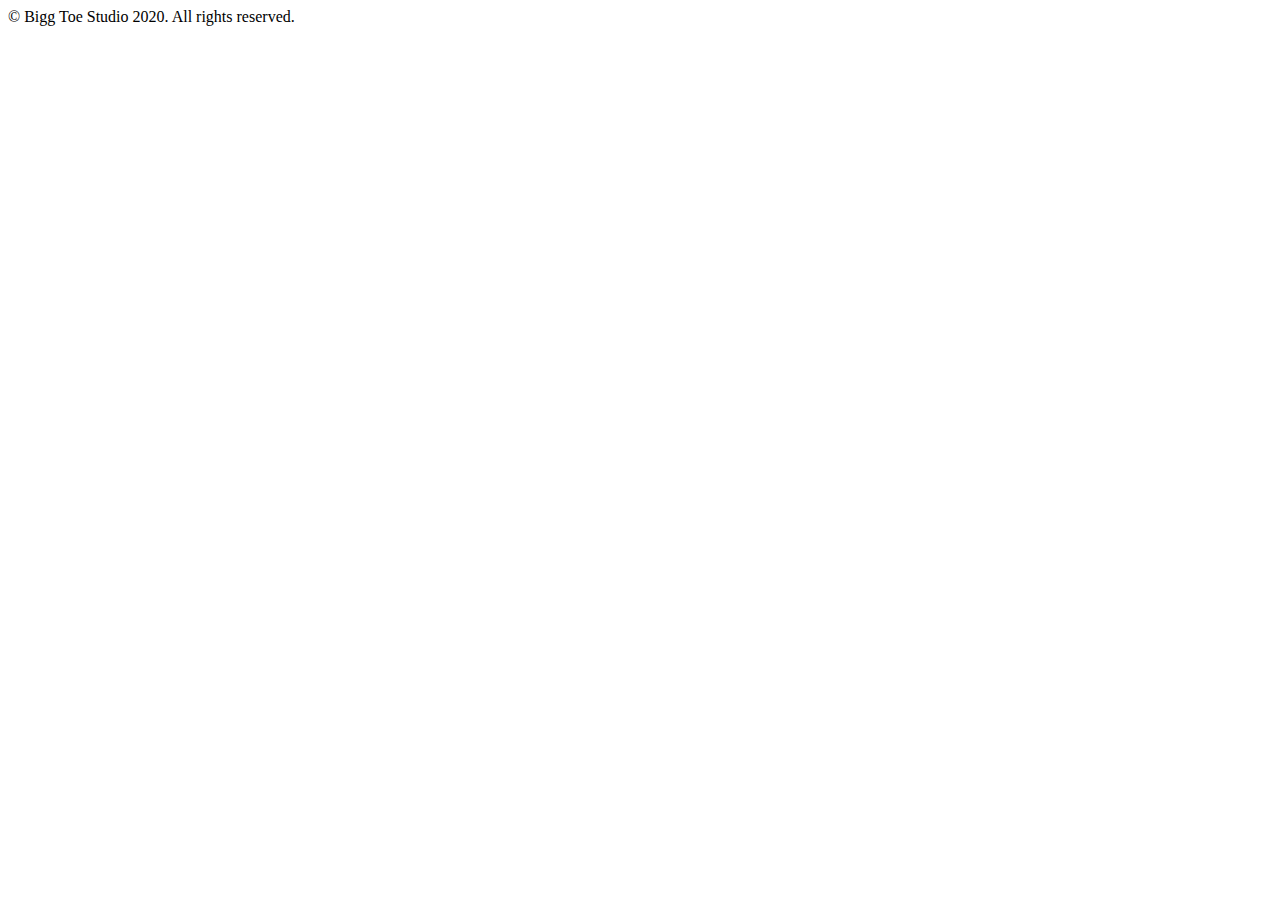
==== index.html @ 6faebaa0 "" ====
<!DOCTYPE html>
<html lang="en">
<head>
    <meta http-equiv="content-type" content="text/html; charset=UTF-8">

    <meta name="autor" content="Bigg Toe Studio">

    <meta name="viewport" content="width=device-width, initial-scale=1.0">

    <meta name="cache-control" content="max-age=2" />
    <meta name="cache-control" content="cache" />
    <meta name="Pragma" content="cache">

    <meta name="description" content="Illustrators & Animators with over 5 years of experience. Sharing stories and illustrating ideas.">

  	<meta name="keywords" content="illustration, Jonathan Doré, Gisela Rosario, natoutete, chela.illustrates, designer, graphics, motion graphics, animation, freelancer, animator, illustrator, freelancer, creative thinking, studio,">

    <meta name="robot" content="index, follow">

    <meta property="og:description" content="Illustrators & Animators - Sharing stories and illustrating ideas.">

  	<link href="./styles/index_style.css" rel="stylesheet" type="text/css">

    <title>Bigg Toe Studio</title>
</head>
<body>
  <header class="site_header">
        
  </header>

<div class="wrapper">

<main>
  
  <div id="gallery">

  <div id="thumbnails">
    <div class="responsive">
      <div class="thumb">

      </div>
    </div>



  </div>
  </div>
<!--Footer Of The Website-->
<footer>
  <div class="footer">
<!--
		<div id="social_links">
      <a href="https://twitter.com/natoutete" target="_blank"><img src="./gallery/icons/wt/tw.svg" alt="Twitter Link, Icon" style="width: 30px"></a>
			<a href="https://youtube.com/nuxttuxent" target="_blank"><img src="./gallery/icons/wt/yt.svg" alt="YouTube Link, Icon" style="width: 30px" style="color: #fff"></a>
			<a href="https://instagram.com/natoutete" target="_blank"><img src="./gallery/icons/wt/insta.svg" alt="Instagram Link, Icon" style="width: 30px"></a>
      <a href="https://dribbble.com/jonathandore" target="_blank"><img src="./gallery/icons/wt/dribbble.svg" alt="Dribbble Link, Icon" style="width: 30px"></a>
		</div>
-->
		<div class="foot">
		&#169; Bigg Toe Studio 2020. All rights reserved.
		</div>

	</div>
</footer>
</main>
</div>
</body>
</html>
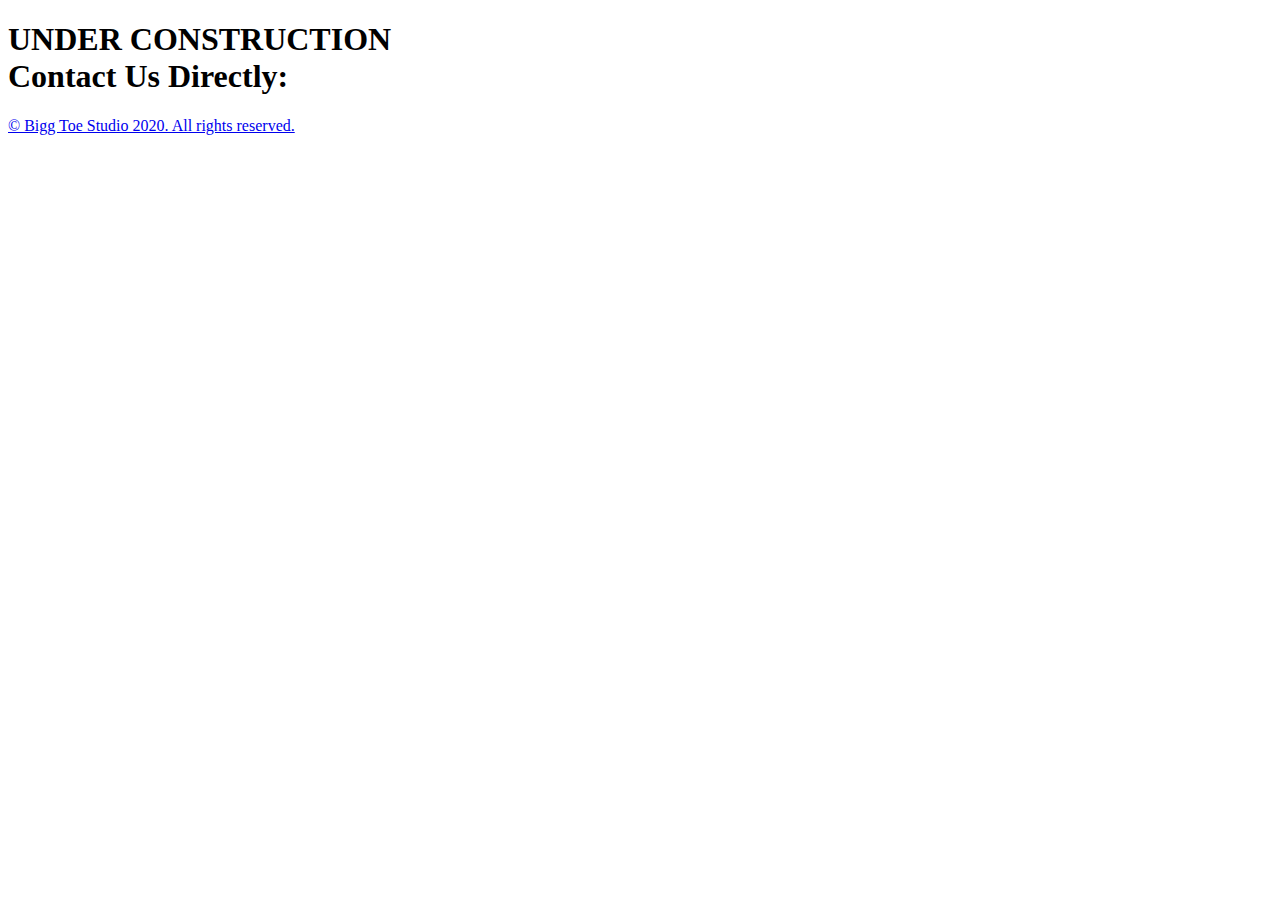
==== commit eb510cf1: "" ====
--- a/index.html
+++ b/index.html
@@ -38,7 +38,7 @@
   <div id="thumbnails">
     <div class="responsive">
       <div class="thumb">
-
+        <h1>UNDER CONSTRUCTION<br>Contact Us Directly:<br><a href="mailto biggtoestudio@gmail.com"</h1>
       </div>
     </div>
 
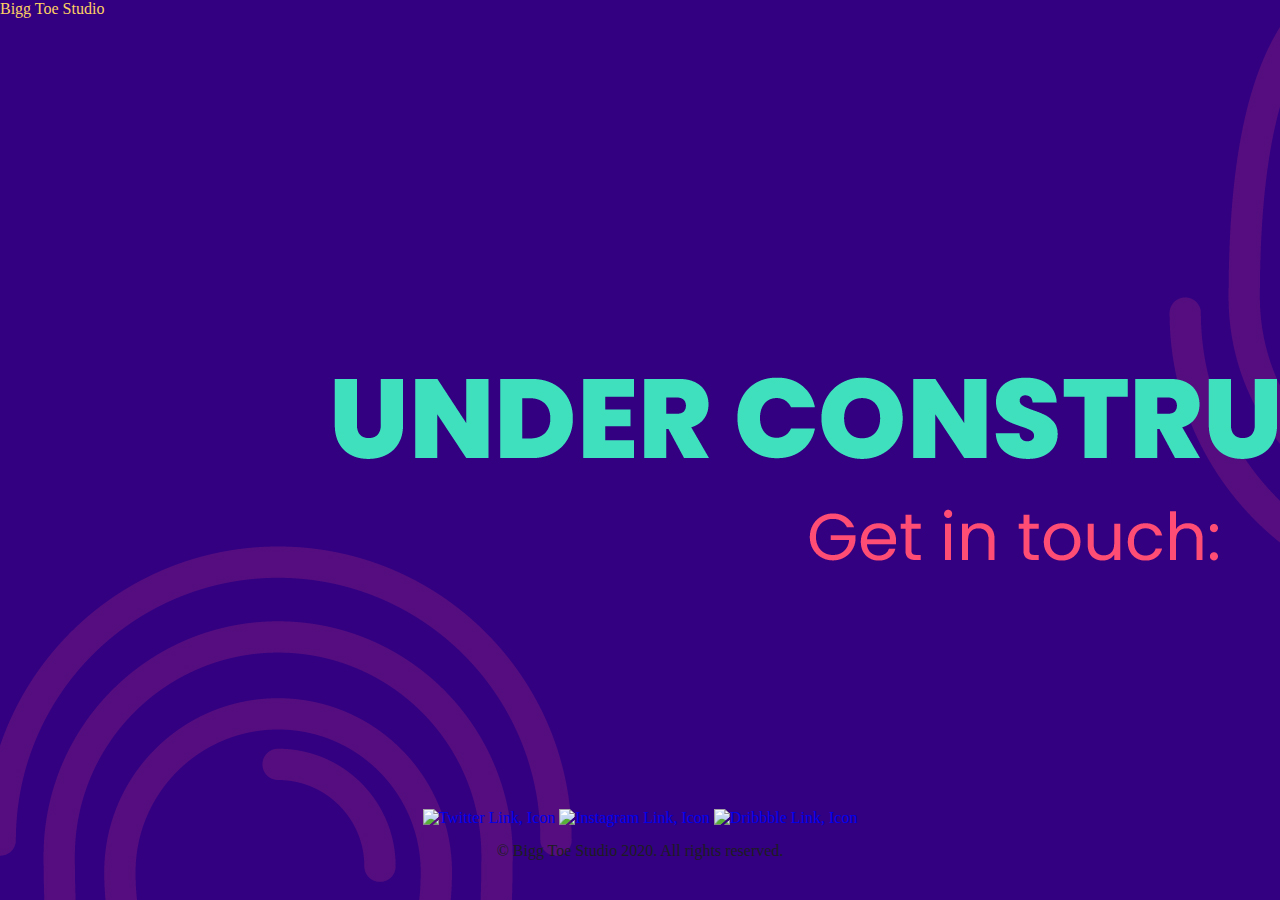
==== commit 4410e91a: "Big code clean up" ====
--- a/index.html
+++ b/index.html
@@ -12,7 +12,7 @@
     <meta name="cache-control" content="cache" />
     <meta name="Pragma" content="cache">
 
-    <meta name="description" content="Illustrators & Animators with over 5 years of experience. Sharing stories and illustrating ideas.">
+    <meta name="description" content="Design and Animation Studio.">
 
   	<meta name="keywords" content="illustration, Jonathan Doré, Gisela Rosario, natoutete, chela.illustrates, designer, graphics, motion graphics, animation, freelancer, animator, illustrator, freelancer, creative thinking, studio,">
 
@@ -24,7 +24,7 @@
 
     <title>Bigg Toe Studio</title>
 </head>
-<body>
+<body style="background-image: url('images/underconstruction02.jpg');">
   <header class="site_header">
         
   </header>
@@ -32,31 +32,32 @@
 <div class="wrapper">
 
 <main>
+
   
-  <div id="gallery">
 
-  <div id="thumbnails">
-    <div class="responsive">
-      <div class="thumb">
-        <h1>UNDER CONSTRUCTION<br>Contact Us Directly:<br><a href="mailto biggtoestudio@gmail.com"</h1>
+    
+
+  
+  <div class="responsive">
+
+      <div class="landing">
+        <a href="mailto:biggtoestudio@gmail.com">Bigg Toe Studio</a>
+      
       </div>
-    </div>
-
-
 
   </div>
-  </div>
+
 <!--Footer Of The Website-->
 <footer>
   <div class="footer">
-<!--
+
 		<div id="social_links">
-      <a href="https://twitter.com/natoutete" target="_blank"><img src="./gallery/icons/wt/tw.svg" alt="Twitter Link, Icon" style="width: 30px"></a>
-			<a href="https://youtube.com/nuxttuxent" target="_blank"><img src="./gallery/icons/wt/yt.svg" alt="YouTube Link, Icon" style="width: 30px" style="color: #fff"></a>
+      <a href="https://twitter.com/biggtoestudio" target="_blank"><img src="./gallery/icons/wt/tw.svg" alt="Twitter Link, Icon" style="width: 30px"></a>
+		<!--	<a href="https://youtube.com/nuxttuxent" target="_blank"><img src="./gallery/icons/wt/yt.svg" alt="YouTube Link, Icon" style="width: 30px" style="color: #fff"></a> -->
 			<a href="https://instagram.com/natoutete" target="_blank"><img src="./gallery/icons/wt/insta.svg" alt="Instagram Link, Icon" style="width: 30px"></a>
-      <a href="https://dribbble.com/jonathandore" target="_blank"><img src="./gallery/icons/wt/dribbble.svg" alt="Dribbble Link, Icon" style="width: 30px"></a>
+      <a href="https://dribbble.com/biggtoestudio" target="_blank"><img src="./gallery/icons/wt/dribbble.svg" alt="Dribbble Link, Icon" style="width: 30px"></a>
 		</div>
--->
+
 		<div class="foot">
 		&#169; Bigg Toe Studio 2020. All rights reserved.
 		</div>
--- a/styles/index_style.css
+++ b/styles/index_style.css
@@ -0,0 +1,109 @@
+
+/*GENERAL RULES */
+* {
+	margin:0;
+	padding:0px;
+	box-sizing: border-box;
+	text-decoration: none;
+	list-style-type: none;
+	font-family: "Poppins" Raleway, Roboto, "Roboto Condensed", "Open Sans", Futura, Lato, Arial, sans-serif;
+  }
+
+	html {
+    position: relative;
+    min-height: 100%;
+}
+/*===========================================================*/
+
+body {
+    margin: 0 0 215px;
+	/* bottom = footer height */
+	background: ;
+}
+
+
+.wrapper {
+	width: 100%;
+	height: 100%;
+	display: block;
+	padding: 0;
+	margin: 0;
+	box-sizing: border-box;
+	
+}
+
+main {
+	width: 100%;
+}
+
+
+
+
+.landing a{
+	width: 100%;
+	text-align: center;
+	top: 100px;
+	color: #FFD262;
+
+}
+
+.responsive {
+	width: 100%;
+}
+
+
+/*===========================================================*/
+
+
+/*NAVIGATION BAR RULES*/
+
+
+/*===========================================================*/
+
+/*FOOTER PROPERTIES*/
+
+footer {
+    position: absolute;
+    left: 0;
+    bottom: 0;
+    height: auto;
+    width: 90%;
+		margin: 0 5%;
+    overflow: hidden;
+		padding-bottom: 25px;
+}
+
+.footer {
+	z-index: 5;
+	color: #fff;
+	text-align: center;
+}
+
+.foot {
+	color: rgb(28 30 32);
+	padding: 15px;
+	font-size: 12pt;
+	position: relative;
+}
+
+/*SOCIAL_LINKS*/
+
+
+
+
+/*===========================================================*/
+
+/*STICKY PROPERTIES*/
+
+
+
+
+/*===========================================================*/
+
+
+@media only screen and (max-width: 800px) {
+	.responsive {
+		width: 100%;
+	}
+
+}
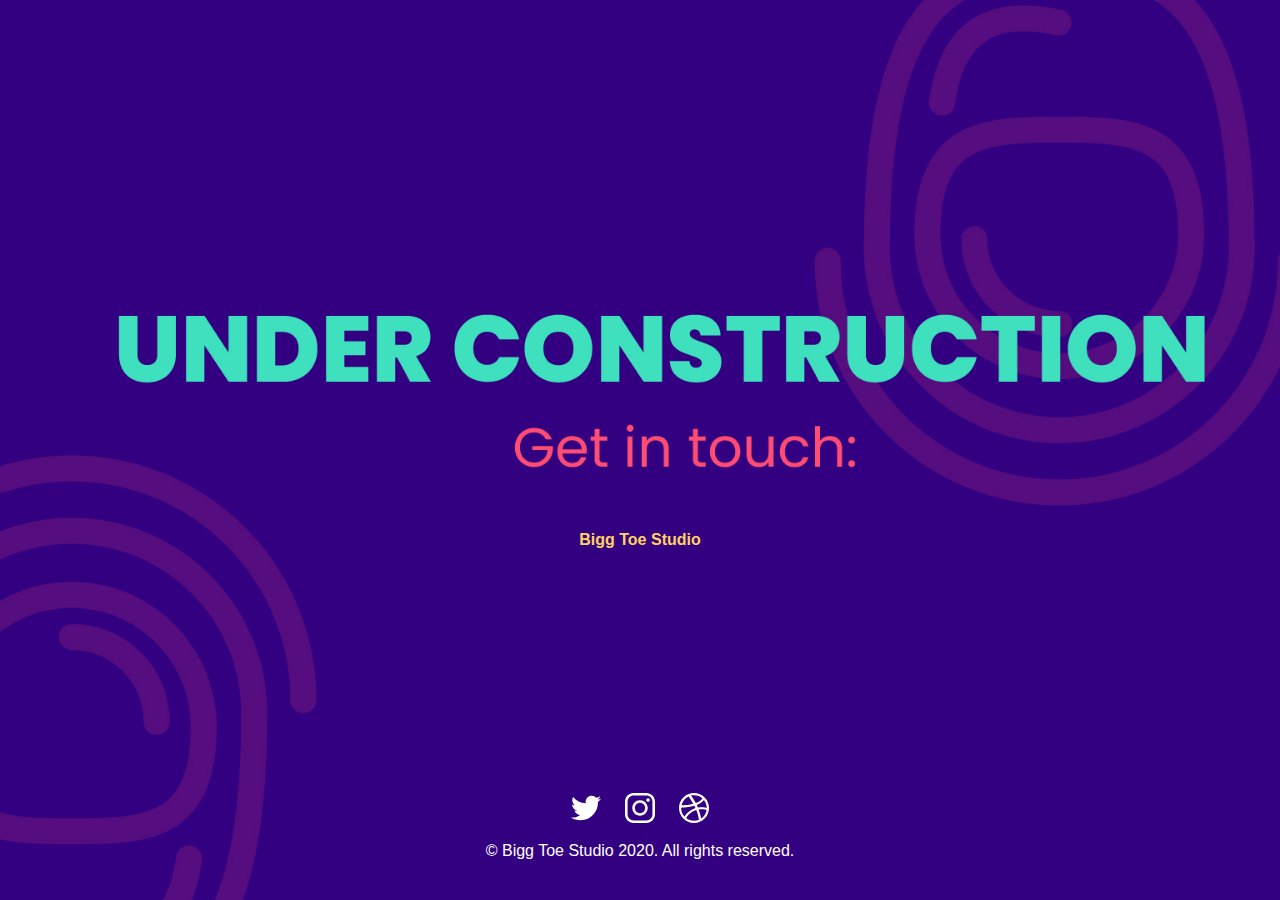
==== commit 3b42d6d0: "" ====
--- a/index.html
+++ b/index.html
@@ -1,4 +1,3 @@
-
 <!DOCTYPE html>
 <html lang="en">
 <head>
@@ -24,25 +23,21 @@
 
     <title>Bigg Toe Studio</title>
 </head>
-<body style="background-image: url('images/underconstruction02.jpg');">
+<body>
   <header class="site_header">
-        
+
   </header>
 
 <div class="wrapper">
 
 <main>
 
-  
 
-    
-
-  
   <div class="responsive">
 
       <div class="landing">
         <a href="mailto:biggtoestudio@gmail.com">Bigg Toe Studio</a>
-      
+
       </div>
 
   </div>
--- a/styles/index_style.css
+++ b/styles/index_style.css
@@ -1,4 +1,3 @@
-
 /*GENERAL RULES */
 * {
 	margin:0;
@@ -6,30 +5,35 @@
 	box-sizing: border-box;
 	text-decoration: none;
 	list-style-type: none;
-	font-family: "Poppins" Raleway, Roboto, "Roboto Condensed", "Open Sans", Futura, Lato, Arial, sans-serif;
+	font-family: Poppins, Roboto, "Roboto Condensed", "Open Sans", Futura, Lato, Arial, sans-serif;
   }
 
 	html {
     position: relative;
-    min-height: 100%;
+    height: 100%;
+		height: 100%;
 }
 /*===========================================================*/
 
 body {
-    margin: 0 0 215px;
+	background-image: url("../images/underconstruction02.jpg");
+	min-height: 100%;
+	width: 100%;
 	/* bottom = footer height */
-	background: ;
+	background-position: center;
+	background-repeat: no-repeat;
+	background-size: cover;
 }
 
+header {
+}
 
 .wrapper {
 	width: 100%;
 	height: 100%;
-	display: block;
 	padding: 0;
-	margin: 0;
 	box-sizing: border-box;
-	
+
 }
 
 main {
@@ -37,14 +41,21 @@
 }
 
 
+.landing {
+	position: absolute;
+	top: 60%;
+	left: 50%;
+	transform: translate(-50%,-50%);
+	width: 100%;
+}
 
-
-.landing a{
+.landing a {
+	display: block;
 	width: 100%;
 	text-align: center;
-	top: 100px;
 	color: #FFD262;
-
+	position: relative;
+	font-weight: bold;
 }
 
 .responsive {
@@ -56,6 +67,15 @@
 
 
 /*NAVIGATION BAR RULES*/
+
+
+
+
+/*===========================================================*/
+
+
+/*NAVIGATION BAR RULES*/
+
 
 
 /*===========================================================*/
@@ -80,7 +100,7 @@
 }
 
 .foot {
-	color: rgb(28 30 32);
+	color: white;
 	padding: 15px;
 	font-size: 12pt;
 	position: relative;
@@ -88,6 +108,9 @@
 
 /*SOCIAL_LINKS*/
 
+#social_links a{
+	padding: 0 10px ;
+}
 
 
 
@@ -102,8 +125,13 @@
 
 
 @media only screen and (max-width: 800px) {
+
 	.responsive {
 		width: 100%;
 	}
 
+	body {
+		background-image: url("../images/website_uc_phone-01.jpg");
+	}
+
 }
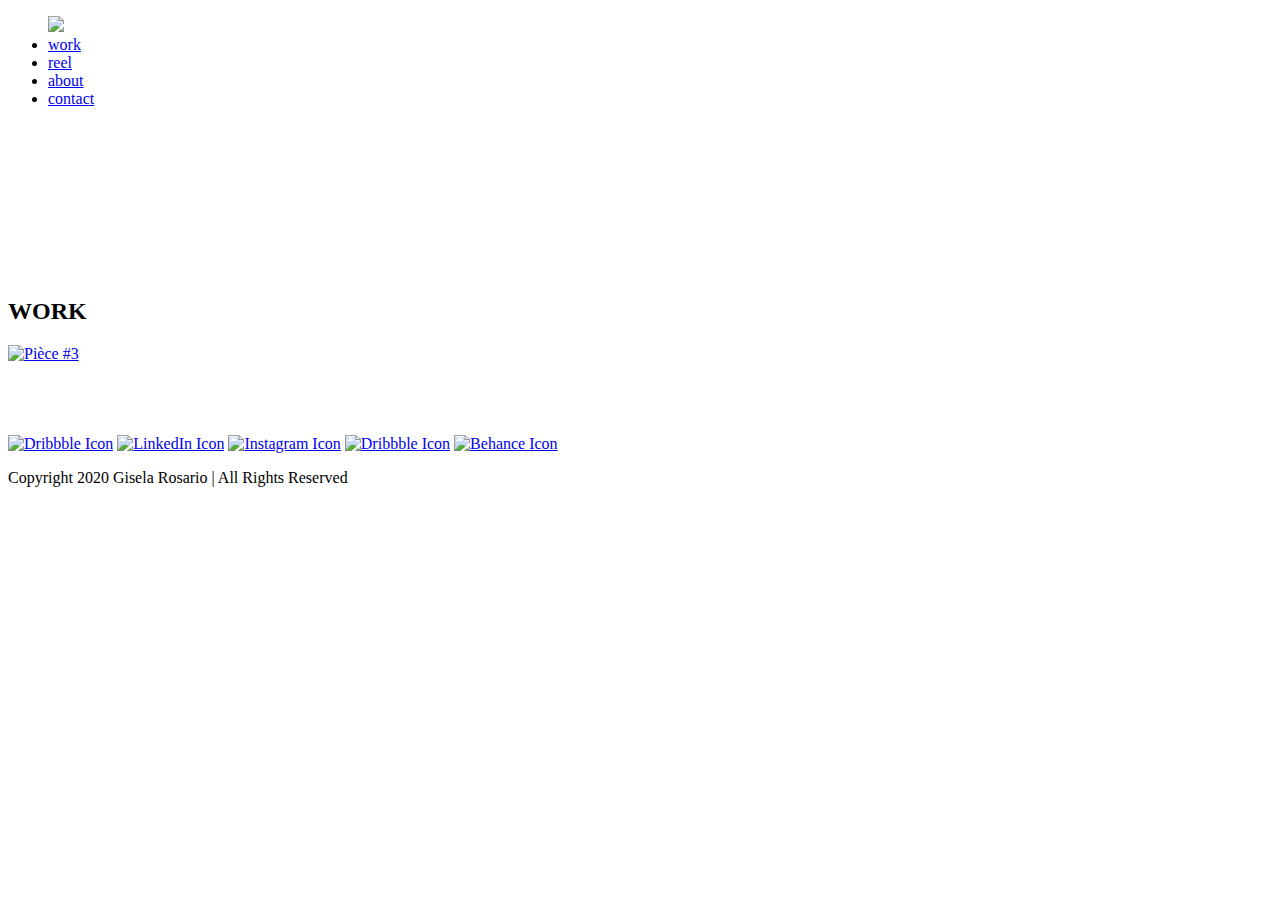
==== commit e59231e7: "Add files via upload" ====
--- a/index.html
+++ b/index.html
@@ -1,65 +1,89 @@
-<!DOCTYPE html>
-<html lang="en">
-<head>
-    <meta http-equiv="content-type" content="text/html; charset=UTF-8">
-
-    <meta name="autor" content="Bigg Toe Studio">
-
-    <meta name="viewport" content="width=device-width, initial-scale=1.0">
-
-    <meta name="cache-control" content="max-age=2" />
-    <meta name="cache-control" content="cache" />
-    <meta name="Pragma" content="cache">
-
-    <meta name="description" content="Design and Animation Studio.">
-
-  	<meta name="keywords" content="illustration, Jonathan Doré, Gisela Rosario, natoutete, chela.illustrates, designer, graphics, motion graphics, animation, freelancer, animator, illustrator, freelancer, creative thinking, studio,">
-
-    <meta name="robot" content="index, follow">
-
-    <meta property="og:description" content="Illustrators & Animators - Sharing stories and illustrating ideas.">
-
-  	<link href="./styles/index_style.css" rel="stylesheet" type="text/css">
-
-    <title>Bigg Toe Studio</title>
-</head>
-<body>
-  <header class="site_header">
-
-  </header>
-
-<div class="wrapper">
-
-<main>
+<!DOCTYPE HTML>
+<html> 
+    <head>
+        <meta charset="utf-8">
+        <meta name="viewport" content="width=device-width, initial-scale=1.0">
+        <meta name="autor" content="Gisela Rosario">
+        <meta name="description" content="Animator, Illustrator and Designer">
+        <meta name="keywords" content="Illustration, fine arts, Artist , chela.aep, Gisela Rosario, Animator, Animation, Illustrator">
+        <meta http-equiv="Content-Type" content="text/html; charset=utf-8">
+        <link href="css/css_grid.css" rel="stylesheet" type="text/css">
+        </script>
+        <title>Gisela Rosario | Portfolio</title>
+  
+    </head>
+    <body>  
+        
+        
+   
+    
+        <div class="all">
 
 
-  <div class="responsive">
 
-      <div class="landing">
-        <a href="mailto:biggtoestudio@gmail.com">Bigg Toe Studio</a>
+            <!--NAV BAR-->
+            <div class="sticky">
+                <ul class="navbar">
+                <a href="index.html"></a><img src="images/logo-01.png">
+                  <!--  <li> <a href="index.html"></a><img src="images/img_colores-01.jpg"></li> -->
+                    <li> <a href="index.html" id="work">work</a></li>
+                    <li><a href="reel.html">reel</a></li>
+                    <li> <a href="about.html">about</a></li>
+                    <li><a href="contact.html">contact</a> </li>
+                </ul>
+            </div>
 
-      </div>
+           
+            
 
-  </div>
+            <!--VIDEO-->
+            <div id = "videoreel">
+                <video  preload loop autoplay muted style="width: 100%">
+                 <source src="videos/Reel_web.mp4" alt="The Square Project 2019 Entry" title="The Square Project 2019 Entry">
+                </video>  
+              </div>
 
-<!--Footer Of The Website-->
-<footer>
-  <div class="footer">
+            <!--HEADER-->
+            <div class="header" id="work">
+                <h2>WORK</h2>
+            </div>
 
-		<div id="social_links">
-      <a href="https://twitter.com/biggtoestudio" target="_blank"><img src="./gallery/icons/wt/tw.svg" alt="Twitter Link, Icon" style="width: 30px"></a>
-		<!--	<a href="https://youtube.com/nuxttuxent" target="_blank"><img src="./gallery/icons/wt/yt.svg" alt="YouTube Link, Icon" style="width: 30px" style="color: #fff"></a> -->
-			<a href="https://instagram.com/natoutete" target="_blank"><img src="./gallery/icons/wt/insta.svg" alt="Instagram Link, Icon" style="width: 30px"></a>
-      <a href="https://dribbble.com/biggtoestudio" target="_blank"><img src="./gallery/icons/wt/dribbble.svg" alt="Dribbble Link, Icon" style="width: 30px"></a>
-		</div>
+        
 
-		<div class="foot">
-		&#169; Bigg Toe Studio 2020. All rights reserved.
-		</div>
+            <!--GRID-->
+            <div class="grid-container">
+                <div class="item1"><a target="_blank" href="./muxxe.html"><img src= "images/muxxe/muxxe01.jpg" alt="Pièce #3"></a></div>
+                <div class="item2"><a target="_blank" href="./tsp.html"><img src="images/tsp/The_Legend_of_Zelda_Homage-03.jpg" alt=""></a></div>
+                <div class="item3"><a target="_blank" href="./album_design.html"><img src="images/albums/Album design all_ Gisela Rosario.jpg" alt=""></a></div>
+                <div class="item4"><a target="_blank" href="./grad_poster.html"><img src="images/grad_poster/poster01_thbnail01.jpg" alt=""></a></div>
+                <div class="item5"><a target="_blank" href="./typecards.html"><img src="images/royal_deck/deck_design_deck_box01.jpg" alt=""></a></div>
+               <!-- <div class="item6"><a target="_blank" href="./clay_typeface.html"><img src="images/grad_poster/poster01_thbnail01.jpg" alt=""></a></div> -->
+            </div>
 
-	</div>
-</footer>
-</main>
-</div>
-</body>
-</html>
+            
+
+            <!--FOOTER-->
+             <div class="footer">
+                 <div class="social">
+                  
+                  <!--  <a href="https://www.facebook.com/giselamaria.rosario" target="_blank"><img src="images/PNG/SOCIAL_ICONS-01.png" alt="Facebook icon" title="Become a Patreon" ></a> -->
+                    <a href="https://dribbble.com/chela_illustrates" target="_blank"><img src="images/PNG/SOCIAL_ICONS-02.png" alt="Dribbble Icon" title="Follow me on Facebook"></a>
+                    <a href="https://www.linkedin.com/in/gisela-rosario-3b1440192/" target="_blank"><img src="images/PNG/SOCIAL_ICONS-03.png" alt="LinkedIn Icon" title="Connect over Linkedin"></a>
+                    <a href="https://www.instagram.com/chela.illustrates/?hl=es-la" target="_blank"><img src="images/PNG/SOCIAL_ICONS-04.png" alt="Instagram Icon" title="Follow me on Instagram"></a>
+                    <a href="https://dribbble.com/chela_illustrates" target="_blank"><img src="images/PNG/SOCIAL_ICONS-05.png" alt="Dribbble Icon" title="Follow me on Dribbble"></a>
+                   <!-- <a href="https://www.linkedin.com/in/gisela-rosario-3b1440192/" target="_blank"><img src="images/PNG/SOCIAL_ICONS-06.png" alt="Youtube Icon" title="Subscribe on Youtube"></a> -->
+                    <a href="https://www.behance.net/giselarosario" target="_blank"><img src="images/PNG/SOCIAL_ICONS-07.png" alt="Behance Icon" title="Follow me on Behance"></a>
+                   <!-- <a href="https://www.artstation.com/chela_illustrates" target="_blank"><img src="images/PNG/SOCIAL_ICONS-08.png" alt="Artstation Icon" title="Follow me on Artstation"></a>
+                    <a href="https://www.deviantart.com/chelaillustrates" target="_blank"><img src="images/PNG/SOCIAL_ICONS-09.png" alt="Devianart Icon" title="Follow me on Devianart"></a>
+                    <a href="https://www.instagram.com/chela.illustrates/?hl=es-la" target="_blank"><img src="images/PNG/SOCIAL_ICONS-10.png" alt="Vimeo Icon" title="Follow me on Vimeo"></a>  -->
+                    <p>Copyright 2020 Gisela Rosario | All Rights Reserved</p>
+                </div>
+            </div>
+
+
+        
+
+        </div>
+    <script src="app.js"></script>
+    </body>
+</html>